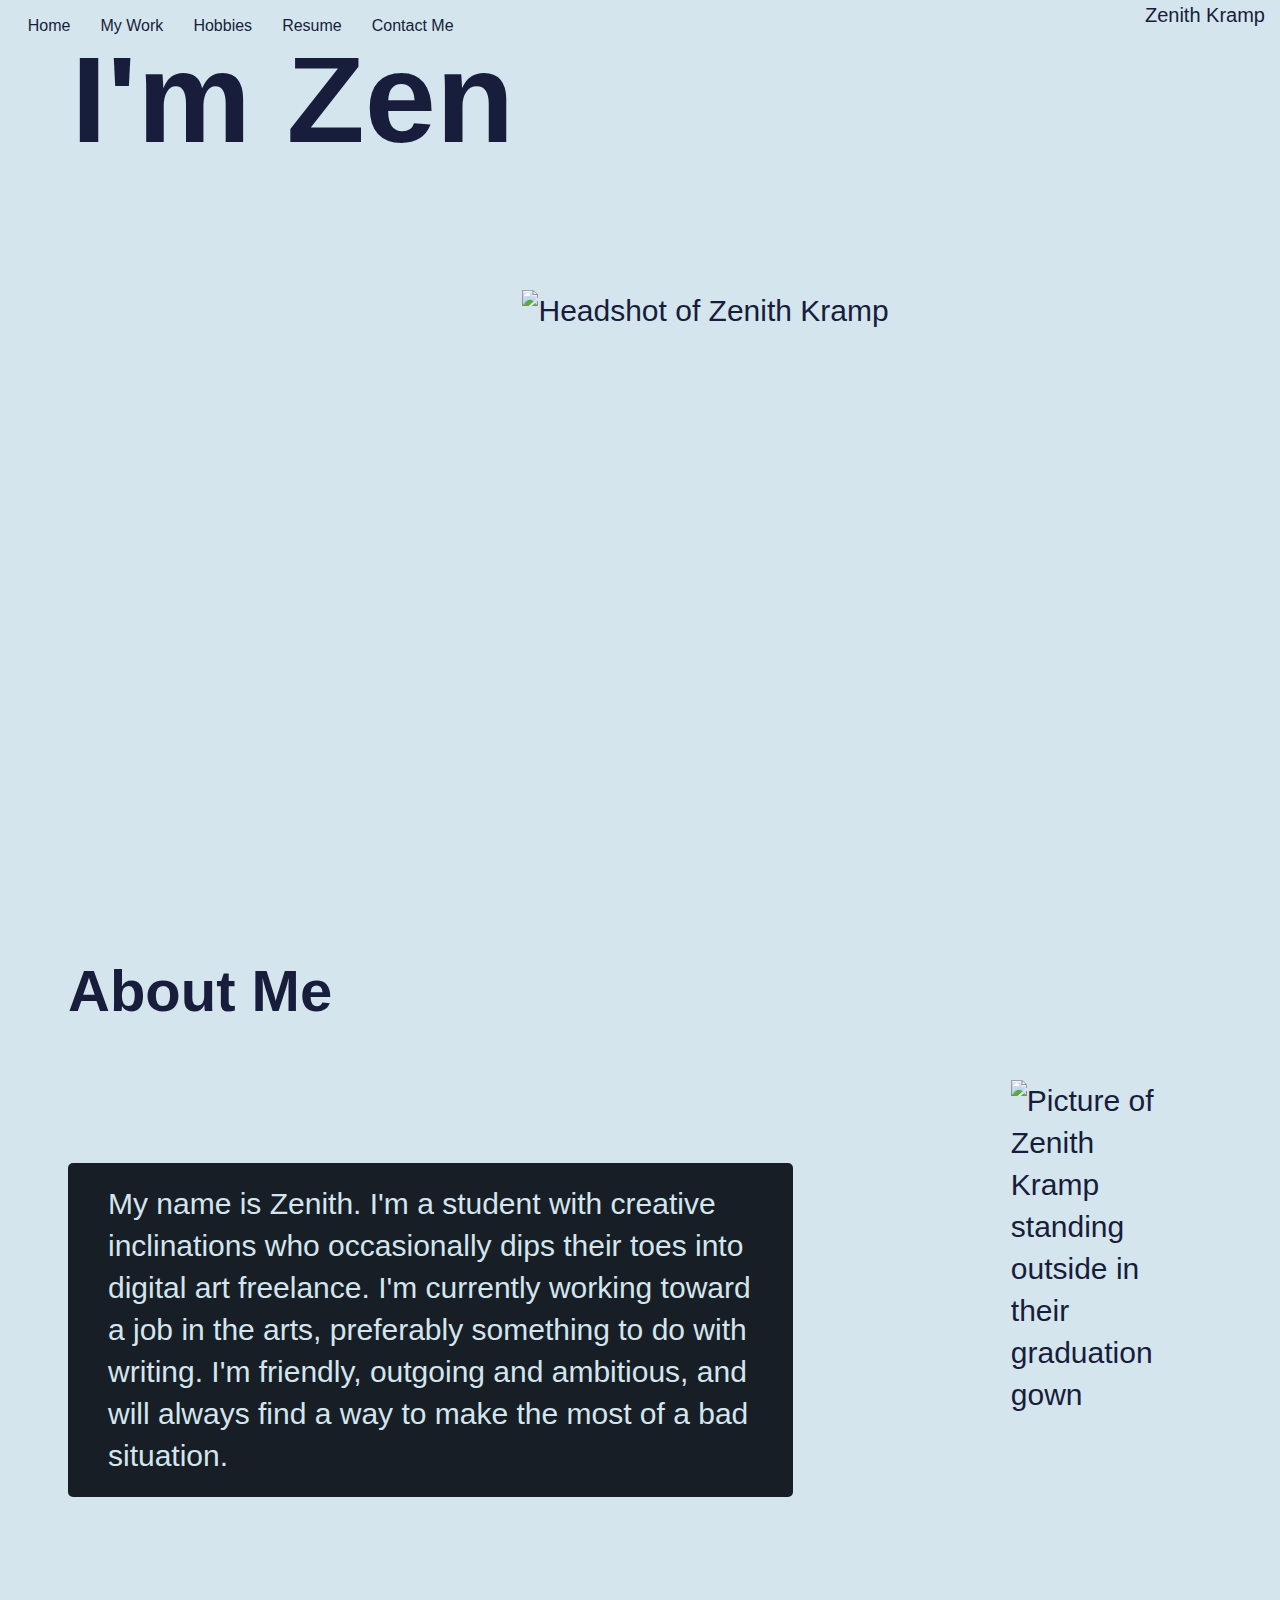
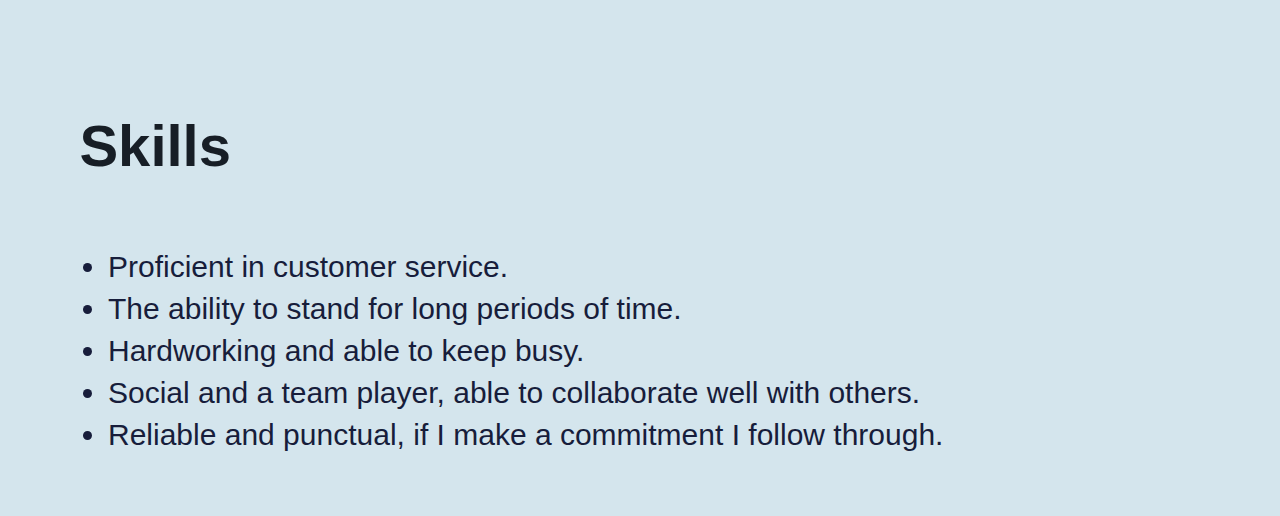
==== index.html @ 6b581c07 "Added hobbies images and used proper sizing" ====
<!-- 
  Name: Kaitlyn Kramp
  Course: Software Development 20S
  Teacher: Mr. Hardman
  School: Pembina Trails Early College
  Date Last Modified: 4/18/2022
-->
<!DOCTYPE html>
<html lang="en">
  <head>
    <meta charset="UTF-8" />
    <meta http-equiv="X-UA-Compatible" content="IE=edge" />
    <meta name="viewport" content="width=device-width, initial-scale=1.0" />
    <title>Zen Kramp Home</title>

    <link rel="stylesheet" href="stylesheets/style.css" />

    <style>
      #header-img {
        /*Centers image*/
        margin: 0 auto;
        display: inline-block;
      }
      h1 {
        /*Puts the header where I want it and changes font size*/
        /* position: absolute;
        top: 20%;
        left: 25%; */
        margin: 0;
        display: inline-block;

        position: relative;
        top: 50%;

        transform: translateY(-50%);
      }
      #about-me {
        /*Creates a flexbox for the about me section so the image and text can be side by side*/
        display: flex;
        margin-right: 5%;
      }
      #about-me-content {
        /*Puts the about me content where I want it and changes background colour*/
        background-color: #171e26;
        color: #d4e5ed;
        padding: 20px 40px;
        margin-right: 20%;
        margin-top: auto;
        margin-bottom: auto;
        border-radius: 5px;
      }
      #skills-header {
        /*Adds a box around skills header*/
        color: #171e26;
        padding: 1%;
        margin-top: 10%;
      }
    </style>
  </head>
  <body>
    <nav>
      <a href="index.html" class="nav-link">Home</a>
      <a href="my-work.html" class="nav-link">My Work</a>
      <a href="hobbies.html" class="nav-link">Hobbies</a>
      <a href="resume.html" class="nav-link">Resume</a>
      <a href="contact.html" class="nav-link">Contact Me</a>
      <h1 id="nav-name">Zenith Kramp</h1>
    </nav>
    <header>
      <h1>
        Hello, <br />
        I'm Zen
      </h1>
      <img
        id="header-img"
        src="images/zen-header-img.png"
        alt="Headshot of Zenith Kramp"
        height="600"
      />
    </header>
    <main>
      <section>
        <h2>About Me</h2>
        <div id="about-me">
          <p id="about-me-content">
            My name is Zenith. I'm a student with creative inclinations who
            occasionally dips their toes into digital art freelance. I'm
            currently working toward a job in the arts, preferably something to
            do with writing. I'm friendly, outgoing and ambitious, and will
            always find a way to make the most of a bad situation.
          </p>
          <img
            src="images/zen-grad.jpg"
            alt="Picture of Zenith Kramp standing outside in their graduation gown"
            height="500px"
          />
        </div>
      </section>
      <section>
        <h2 id="skills-header">Skills</h2>
        <ul>
          <li>Proficient in customer service.</li>
          <li>The ability to stand for long periods of time.</li>
          <li>Hardworking and able to keep busy.</li>
          <li>
            Social and a team player, able to collaborate well with others.
          </li>
          <li>
            Reliable and punctual, if I make a commitment I follow through.
          </li>
        </ul>
      </section>
    </main>
  </body>
</html>
---- stylesheets/style.css ----
* {
  line-height: 140%;
  font-family: Verdana, Geneva, Tahoma, sans-serif;
}

body {
  /*Sets font size, background colour, and text colour for the whole webpage*/
  font-size: 30px;
  background-color: #d4e5ed;
  color: #171d3b;
}

h1 {
  font-size: 128px;
}

h2 {
  font-size: 58px;
}

nav {
  overflow: hidden; /* hides the overflow of some tag to make it look cleaner */
  background-color: #d4e5ed; /*sets nave background colour */
  position: fixed; /*Lets nav follow along with the page and always stay at the top*/
  top: 0px; /*Sticks the nav to the top of the page */
  padding: 15px;
  left: 0; /* makes nav go all the way to the left*/
  right: 0; /* makes nav go all the way to the right*/
  font-size: 16px;
  z-index: +1; /*Set the layering above other text so the nav is always on top */
}
.nav-link {
  padding: 2vh 1vw;
  color: #171d3b;
  text-decoration: none; /*Removes underline*/
}
.nav-link:hover {
  background-color: #171d3b; /*Makes text light up a bit when hovered over*/
  color: #d4e5ed;
}
header {
  position: relative;

  /*Sets header a little ways down from nav so it looks nicer, put on
   external so I won't have to put in custom margins all the time */
  margin-left: 5%;
  /* margin-top: 10%; */
}
main {
  margin: 60px; /*brings out the content away from the sides */
}
#nav-name {
  /*Adds Zenith Kramp name on nav, not clickable, just looks nice */
  position: static;
  color: #171d3b;
  display: inline;
  float: right;
  padding: 0px;
  margin: 0px;
  font-size: 20px;
  font-weight: 100;
}
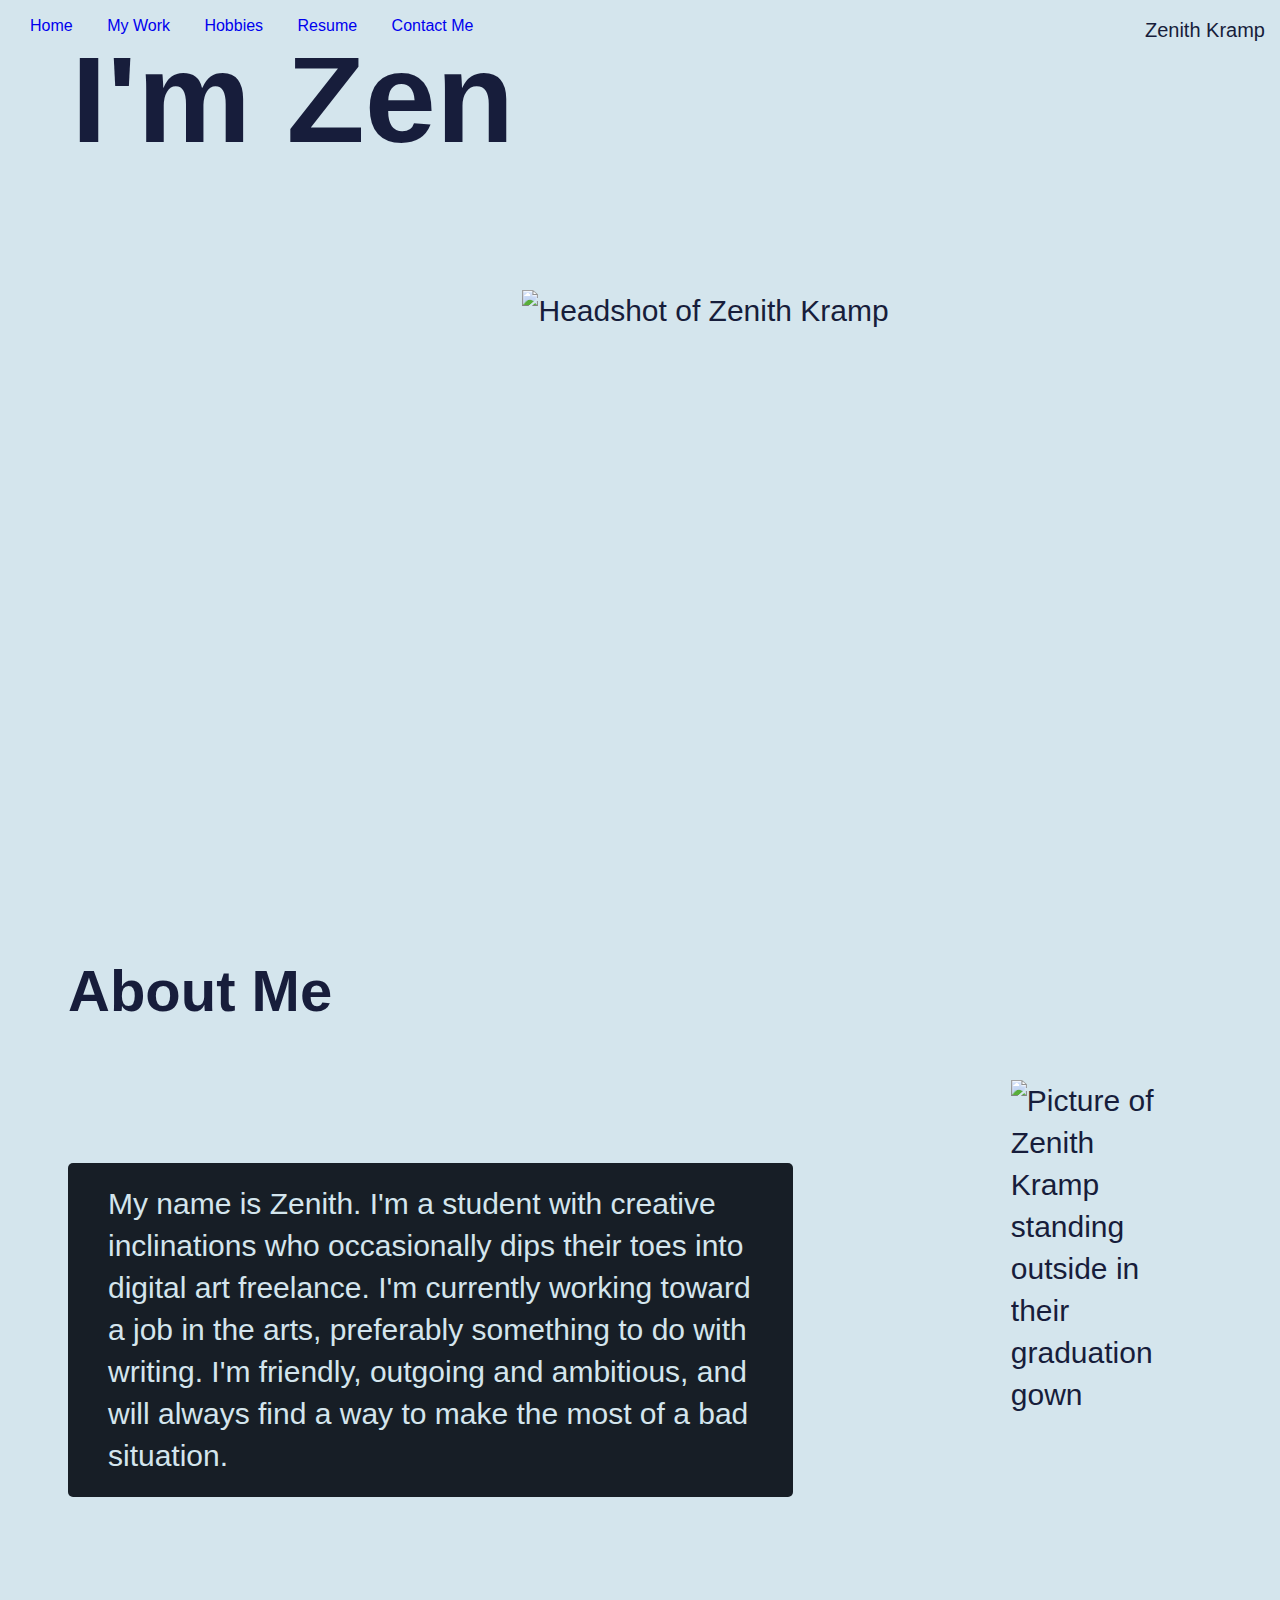
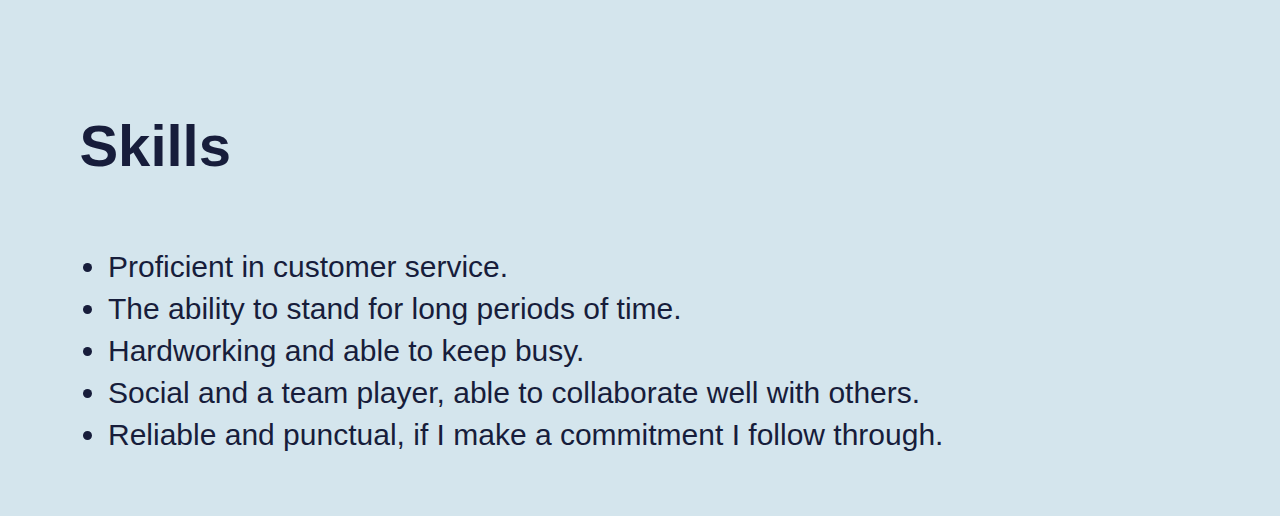
==== commit 92d13151: "Comments and fixed nav name problem" ====
--- a/index.html
+++ b/index.html
@@ -3,7 +3,7 @@
   Course: Software Development 20S
   Teacher: Mr. Hardman
   School: Pembina Trails Early College
-  Date Last Modified: 4/18/2022
+  Date Last Modified: 5/2/2022
 -->
 <!DOCTYPE html>
 <html lang="en">
@@ -16,16 +16,23 @@
     <link rel="stylesheet" href="stylesheets/style.css" />
 
     <style>
+      /*
+        Sets the top and bottom margin to 0 and left
+        and right margin to auto, also sets display 
+        to inline block
+      */
       #header-img {
-        /*Centers image*/
         margin: 0 auto;
         display: inline-block;
       }
+      /*
+        Sets the margin to 0, sets it's display to 
+        inline block, sets it positon to relative,
+        sets the top to 50% for spacing and takes 
+        50% off the y value so it comes closer to 
+        the top
+      */
       h1 {
-        /*Puts the header where I want it and changes font size*/
-        /* position: absolute;
-        top: 20%;
-        left: 25%; */
         margin: 0;
         display: inline-block;
 
@@ -34,13 +41,34 @@
 
         transform: translateY(-50%);
       }
+
+      /*
+        Sets its vertical position to 5% since the
+        above code moved the nav name to the very top
+      */
+      #nav-name {
+        transform: translateY(5%);
+      }
+      /*
+       Creates a flexbox for the about me section so 
+       the image and text can be side by side. Also 
+       gives it 5% for the right margin to give it
+       space on the right
+      */
       #about-me {
-        /*Creates a flexbox for the about me section so the image and text can be side by side*/
         display: flex;
         margin-right: 5%;
       }
+      /*
+        Changes the background colour to #171e26 and 
+        changes text colour to #d4e5ed also changes the
+        top and bottom padding to 20px and right and
+        left padding to 40px. Changes box margin
+        to 20% for the right and auto for top and bottom
+        also changes border radius to 5px to make the
+        edges of the box to be more rounded
+      */
       #about-me-content {
-        /*Puts the about me content where I want it and changes background colour*/
         background-color: #171e26;
         color: #d4e5ed;
         padding: 20px 40px;
@@ -49,9 +77,12 @@
         margin-bottom: auto;
         border-radius: 5px;
       }
+      /*
+        Gives the skills header 1% padding and gives 
+        it 10% margin on the top to provide space from
+        the about me content
+      */
       #skills-header {
-        /*Adds a box around skills header*/
-        color: #171e26;
         padding: 1%;
         margin-top: 10%;
       }
--- a/stylesheets/style.css
+++ b/stylesheets/style.css
@@ -1,58 +1,116 @@
+/*
+  I chose a blue colour family to represent my 
+  client's website because it's purpose is to be
+  an eportfolio to show to employers. Since blue
+  represents trust and dependability (which is 
+  important to look for when hiring a new employee)
+  I chose it to be the colour family for this website.
+*/
+
+/*
+  Sets the line height to 140% and sets the
+  font to first Verdana but if that's not available
+  then Geneva, but if that's not available 
+  then Tahoma, and finally, if that's not available
+  then it defaults to sans-serif. Elements in
+  here apply to everything
+*/
 * {
   line-height: 140%;
   font-family: Verdana, Geneva, Tahoma, sans-serif;
 }
-
+/*
+  Sets the font size for everything in the 
+  body to 30px, also changes the background
+  colour to #d4e5ed and text colour to #171d3b
+*/
 body {
-  /*Sets font size, background colour, and text colour for the whole webpage*/
   font-size: 30px;
   background-color: #d4e5ed;
   color: #171d3b;
 }
 
+/*
+  Changes the h1 font size to 128px
+*/
 h1 {
   font-size: 128px;
 }
-
+/*
+  Changes the h2 font size to 58px 
+*/
 h2 {
   font-size: 58px;
 }
 
+/*
+  Hides any overflow so it looks cleaner, sets
+  the background colour to #d4e5ed, sets the 
+  position to fixed so the nav always stay at 
+  the top of the page, sets to top value to 0
+  so it sticks to the very top of the page, sets
+  the padding to 15px, sets left and right to 0 
+  so the nav goes to the sides of the page, sets the 
+  nav font size to 16px, and sets the z-index to 
+  +1 so the nav is always on top 
+*/
 nav {
-  overflow: hidden; /* hides the overflow of some tag to make it look cleaner */
-  background-color: #d4e5ed; /*sets nave background colour */
-  position: fixed; /*Lets nav follow along with the page and always stay at the top*/
-  top: 0px; /*Sticks the nav to the top of the page */
+  overflow: hidden;
+  background-color: #d4e5ed;
+  position: fixed;
+  top: 0px;
   padding: 15px;
-  left: 0; /* makes nav go all the way to the left*/
-  right: 0; /* makes nav go all the way to the right*/
+  left: 0;
+  right: 0;
   font-size: 16px;
-  z-index: +1; /*Set the layering above other text so the nav is always on top */
+  z-index: +1;
 }
+
+/*
+  For the links in the nav, sets the top and 
+  bottom padding to 23px and right and left 
+  padding to 15px, and sets text decoration to 
+  none so there's no underline
+*/
 .nav-link {
-  padding: 2vh 1vw;
-  color: #171d3b;
-  text-decoration: none; /*Removes underline*/
+  padding: 23px 15px;
+  text-decoration: none;
 }
+/*
+  When hovering over the links in the nav, changes
+  the background colour to #171d3b and text colour
+  to #d4e5ed
+*/
 .nav-link:hover {
-  background-color: #171d3b; /*Makes text light up a bit when hovered over*/
+  background-color: #171d3b;
   color: #d4e5ed;
 }
+
+/*
+  Sets the header position to relative and adds a left
+  margin value to 5%
+*/
 header {
   position: relative;
+  margin-left: 5%;
+}
 
-  /*Sets header a little ways down from nav so it looks nicer, put on
-   external so I won't have to put in custom margins all the time */
-  margin-left: 5%;
-  /* margin-top: 10%; */
+/*
+  Sets the main margin to 60px to bring the content away
+  from the sides
+*/
+main {
+  margin: 60px;
 }
-main {
-  margin: 60px; /*brings out the content away from the sides */
-}
+
+/*
+  Adds an unclickable name on the nav, sets the position 
+  to static, changes display to inline, makes it float to
+  the right, sets margin and padding to 0, sets font size
+  20px, and sets font weight to 100
+*/
 #nav-name {
-  /*Adds Zenith Kramp name on nav, not clickable, just looks nice */
   position: static;
-  color: #171d3b;
   display: inline;
   float: right;
   padding: 0px;
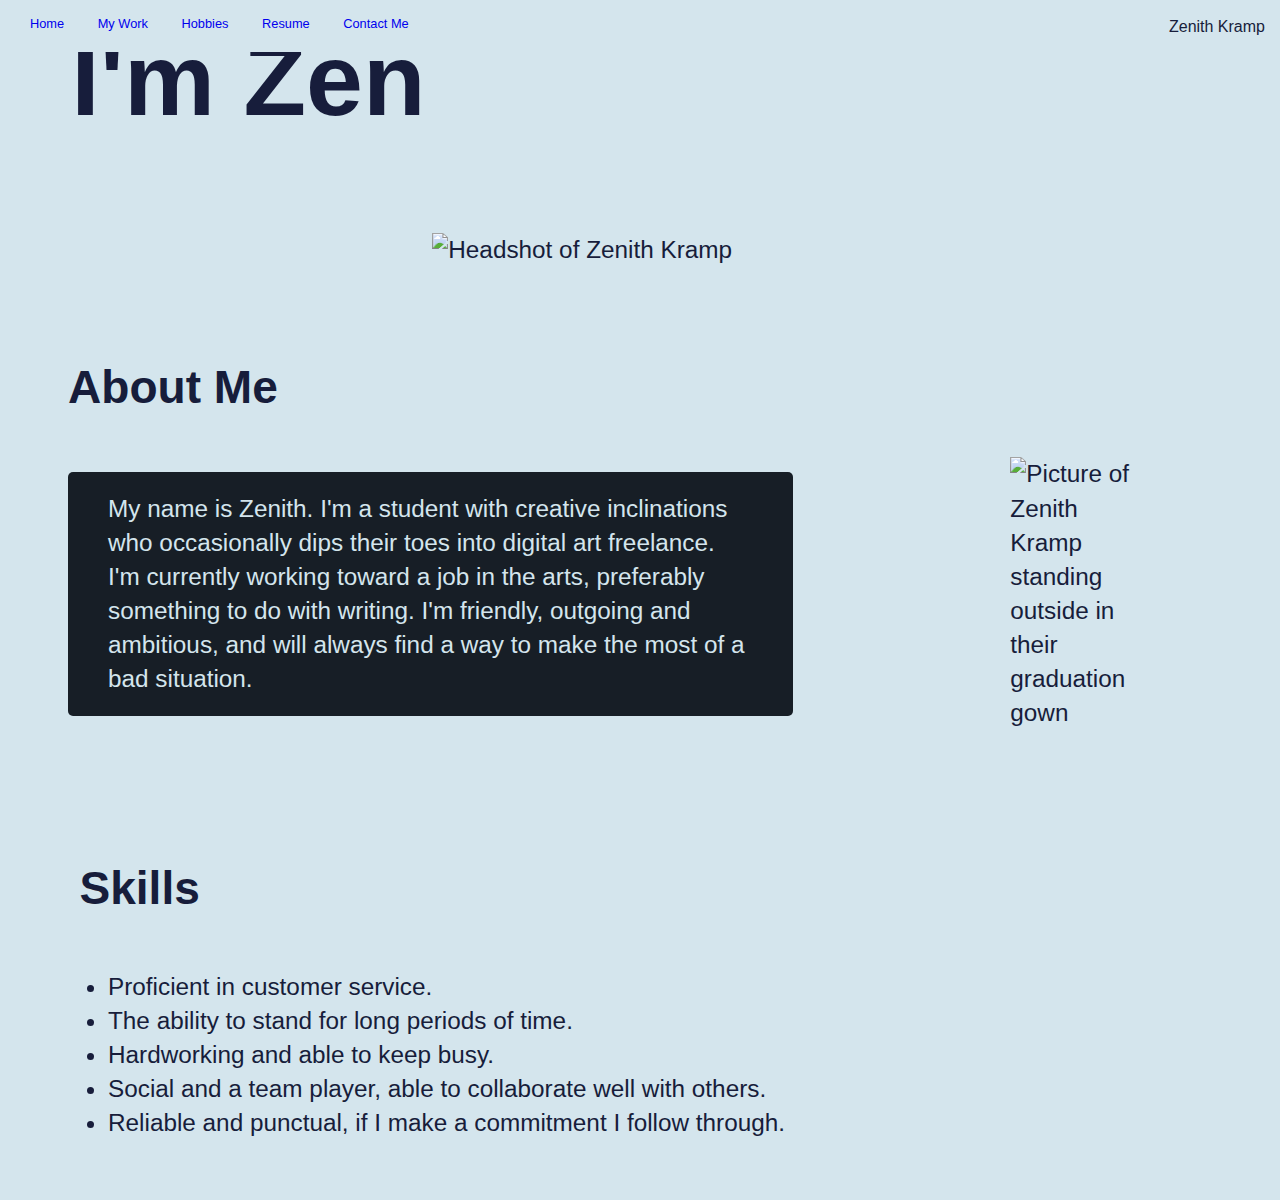
==== commit 434c6227: "responsive edits" ====
--- a/index.html
+++ b/index.html
@@ -24,6 +24,8 @@
       #header-img {
         margin: 0 auto;
         display: inline-block;
+        max-width: 60%;
+        height: auto;
       }
       /*
         Sets the margin to 0, sets it's display to 
@@ -58,6 +60,13 @@
       #about-me {
         display: flex;
         margin-right: 5%;
+      }
+
+      @media screen and (max-width: 800px) {
+        #about-me {
+          flex-wrap: wrap;
+          justify-content: center;
+        }
       }
       /*
         Changes the background colour to #171e26 and 
@@ -106,7 +115,6 @@
         id="header-img"
         src="images/zen-header-img.png"
         alt="Headshot of Zenith Kramp"
-        height="600"
       />
     </header>
     <main>
@@ -123,7 +131,7 @@
           <img
             src="images/zen-grad.jpg"
             alt="Picture of Zenith Kramp standing outside in their graduation gown"
-            height="500px"
+            style="max-width: 28%; height: auto"
           />
         </div>
       </section>
--- a/stylesheets/style.css
+++ b/stylesheets/style.css
@@ -25,7 +25,7 @@
   colour to #d4e5ed and text colour to #171d3b
 */
 body {
-  font-size: 30px;
+  font-size: 1.9vw;
   background-color: #d4e5ed;
   color: #171d3b;
 }
@@ -34,13 +34,13 @@
   Changes the h1 font size to 128px
 */
 h1 {
-  font-size: 128px;
+  font-size: 8vw;
 }
 /*
   Changes the h2 font size to 58px 
 */
 h2 {
-  font-size: 58px;
+  font-size: 3.6vw;
 }
 
 /*
@@ -62,7 +62,7 @@
   padding: 15px;
   left: 0;
   right: 0;
-  font-size: 16px;
+  font-size: 1vw;
   z-index: +1;
 }
 
@@ -77,11 +77,12 @@
   text-decoration: none;
 }
 /*
-  When hovering over the links in the nav, changes
+  When hovering and tabbed over the links in the nav, changes
   the background colour to #171d3b and text colour
   to #d4e5ed
 */
-.nav-link:hover {
+.nav-link:hover,
+.nav-link:focus {
   background-color: #171d3b;
   color: #d4e5ed;
 }
@@ -115,6 +116,6 @@
   float: right;
   padding: 0px;
   margin: 0px;
-  font-size: 20px;
+  font-size: 1.25vw;
   font-weight: 100;
 }
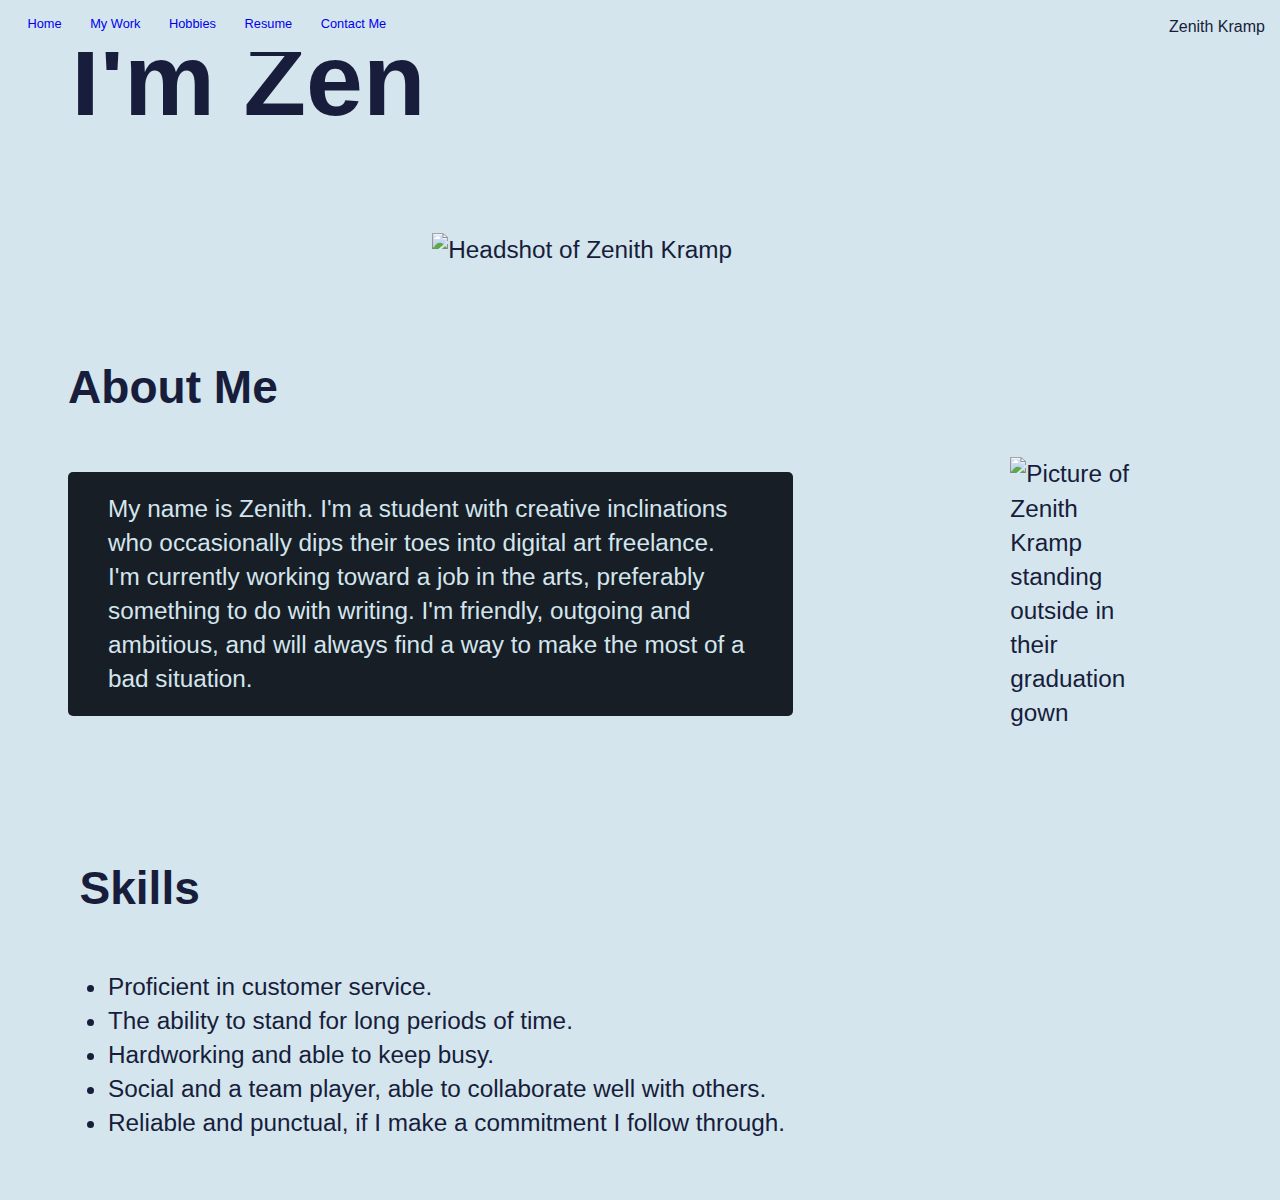
==== commit 522115a8: "thurs class" ====
--- a/index.html
+++ b/index.html
@@ -18,7 +18,7 @@
     <style>
       /*
         Sets the top and bottom margin to 0 and left
-        and right margin to auto, also sets display 
+        and right margin to auto, also sets display
         to inline block
       */
       #header-img {
@@ -28,10 +28,10 @@
         height: auto;
       }
       /*
-        Sets the margin to 0, sets it's display to 
+        Sets the margin to 0, sets it's display to
         inline block, sets it positon to relative,
-        sets the top to 50% for spacing and takes 
-        50% off the y value so it comes closer to 
+        sets the top to 50% for spacing and takes
+        50% off the y value so it comes closer to
         the top
       */
       h1 {
@@ -52,8 +52,8 @@
         transform: translateY(5%);
       }
       /*
-       Creates a flexbox for the about me section so 
-       the image and text can be side by side. Also 
+       Creates a flexbox for the about me section so
+       the image and text can be side by side. Also
        gives it 5% for the right margin to give it
        space on the right
       */
@@ -62,14 +62,25 @@
         margin-right: 5%;
       }
 
-      @media screen and (max-width: 800px) {
+      @media screen and (max-width: 750px) {
         #about-me {
-          flex-wrap: wrap;
           justify-content: center;
+          gap: 15px 5%;
+          margin: 0;
+          padding: 0%;
+          align-items: flex-start;
+        }
+        #about-me p {
+          justify-content: center;
+          margin: 0;
+          padding: 2%;
+        }
+        #header-img {
+          margin-top: 10%;
         }
       }
       /*
-        Changes the background colour to #171e26 and 
+        Changes the background colour to #171e26 and
         changes text colour to #d4e5ed also changes the
         top and bottom padding to 20px and right and
         left padding to 40px. Changes box margin
@@ -87,7 +98,7 @@
         border-radius: 5px;
       }
       /*
-        Gives the skills header 1% padding and gives 
+        Gives the skills header 1% padding and gives
         it 10% margin on the top to provide space from
         the about me content
       */
@@ -130,6 +141,7 @@
           </p>
           <img
             src="images/zen-grad.jpg"
+            id="img"
             alt="Picture of Zenith Kramp standing outside in their graduation gown"
             style="max-width: 28%; height: auto"
           />
--- a/stylesheets/style.css
+++ b/stylesheets/style.css
@@ -28,6 +28,12 @@
   font-size: 1.9vw;
   background-color: #d4e5ed;
   color: #171d3b;
+}
+
+@media screen and (max-width: 750px) {
+  h1 {
+    margin-top: 10%;
+  }
 }
 
 /*
@@ -73,7 +79,7 @@
   none so there's no underline
 */
 .nav-link {
-  padding: 23px 15px;
+  padding: 2% 1%;
   text-decoration: none;
 }
 /*
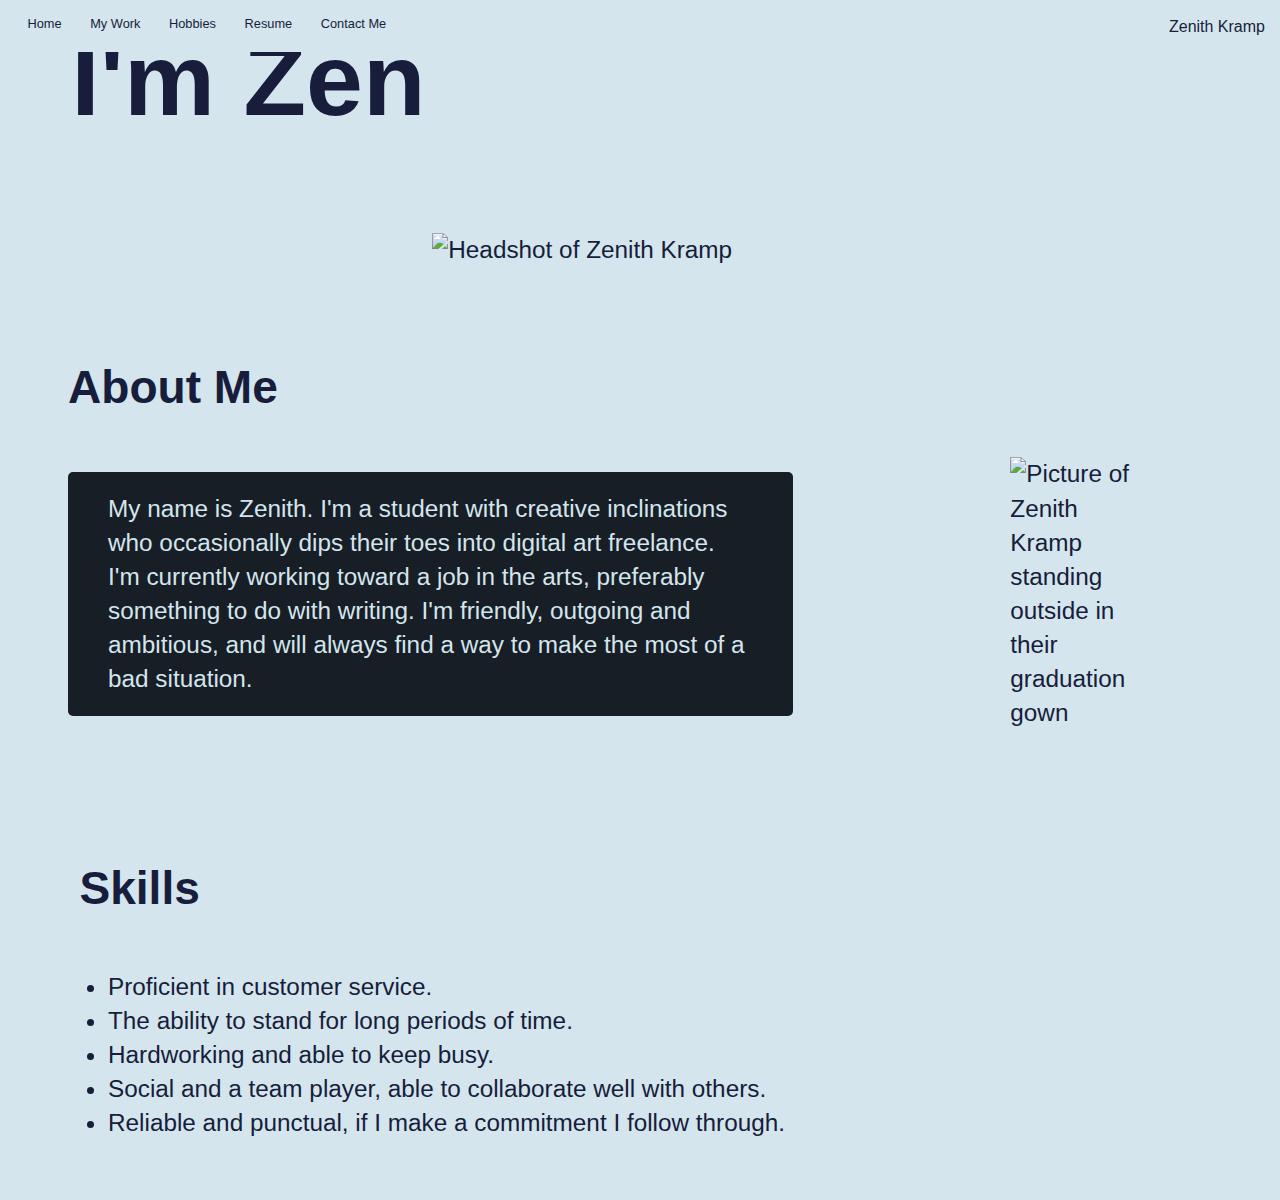
==== commit 5cbfcdfa: "new vs code changes" ====
--- a/index.html
+++ b/index.html
@@ -18,7 +18,7 @@
     <style>
       /*
         Sets the top and bottom margin to 0 and left
-        and right margin to auto, also sets display
+        and right margin to auto, also sets display 
         to inline block
       */
       #header-img {
@@ -28,11 +28,14 @@
         height: auto;
       }
       /*
-        Sets the margin to 0, sets it's display to
+        Sets the margin to 0, sets it's display to 
         inline block, sets it positon to relative,
-        sets the top to 50% for spacing and takes
-        50% off the y value so it comes closer to
-        the top
+        sets the top to 50% for spacing and takes 
+        50% off the y value so it comes closer to 
+        the top (uses webkit, moz, and ms to make 
+        transform compatible to older versions of
+        internet explorer, firefox, chrome, safari,
+        opera, and android browser)
       */
       h1 {
         margin: 0;
@@ -41,6 +44,9 @@
         position: relative;
         top: 50%;
 
+        -webkit-transform: translateY(-50%);
+        -moz-transform: translateY(-50%);
+        -ms-transform: translateY(-50%);
         transform: translateY(-50%);
       }
 
@@ -49,13 +55,19 @@
         above code moved the nav name to the very top
       */
       #nav-name {
+        -webkit-transform: translateY(5%);
+        -moz-transform: translateY(5%);
+        -ms-transform: translateY(5%);
         transform: translateY(5%);
       }
       /*
-       Creates a flexbox for the about me section so
-       the image and text can be side by side. Also
+       Creates a flexbox for the about me section so 
+       the image and text can be side by side. Also 
        gives it 5% for the right margin to give it
-       space on the right
+       space on the right (uses webkit, moz, and ms
+       to make transform compatible to older versions
+       of internet explorer, firefox, chrome, safari,
+       opera, and android browser)
       */
       #about-me {
         display: flex;
@@ -68,6 +80,7 @@
           gap: 15px 5%;
           margin: 0;
           padding: 0%;
+          -webkit-align-items: flex-start;
           align-items: flex-start;
         }
         #about-me p {
@@ -80,7 +93,7 @@
         }
       }
       /*
-        Changes the background colour to #171e26 and
+        Changes the background colour to #171e26 and 
         changes text colour to #d4e5ed also changes the
         top and bottom padding to 20px and right and
         left padding to 40px. Changes box margin
@@ -98,7 +111,7 @@
         border-radius: 5px;
       }
       /*
-        Gives the skills header 1% padding and gives
+        Gives the skills header 1% padding and gives 
         it 10% margin on the top to provide space from
         the about me content
       */
--- a/stylesheets/style.css
+++ b/stylesheets/style.css
@@ -61,7 +61,6 @@
   +1 so the nav is always on top 
 */
 nav {
-  overflow: hidden;
   background-color: #d4e5ed;
   position: fixed;
   top: 0px;
@@ -74,12 +73,18 @@
 
 /*
   For the links in the nav, sets the top and 
-  bottom padding to 23px and right and left 
-  padding to 15px, and sets text decoration to 
-  none so there's no underline
+  bottom padding to 2% and right and left 
+  padding to 1%, sets color to #171d3b and 
+  sets text decoration to none so there's 
+  no underline (uses -webkit- -moz- to make
+  text-decoration compatible to older versions
+  of safari, opera, chrome, and firefox)
 */
 .nav-link {
   padding: 2% 1%;
+  color: #171d3b;
+  -webkit-text-decoration: none;
+  -moz-text-decoration: none;
   text-decoration: none;
 }
 /*
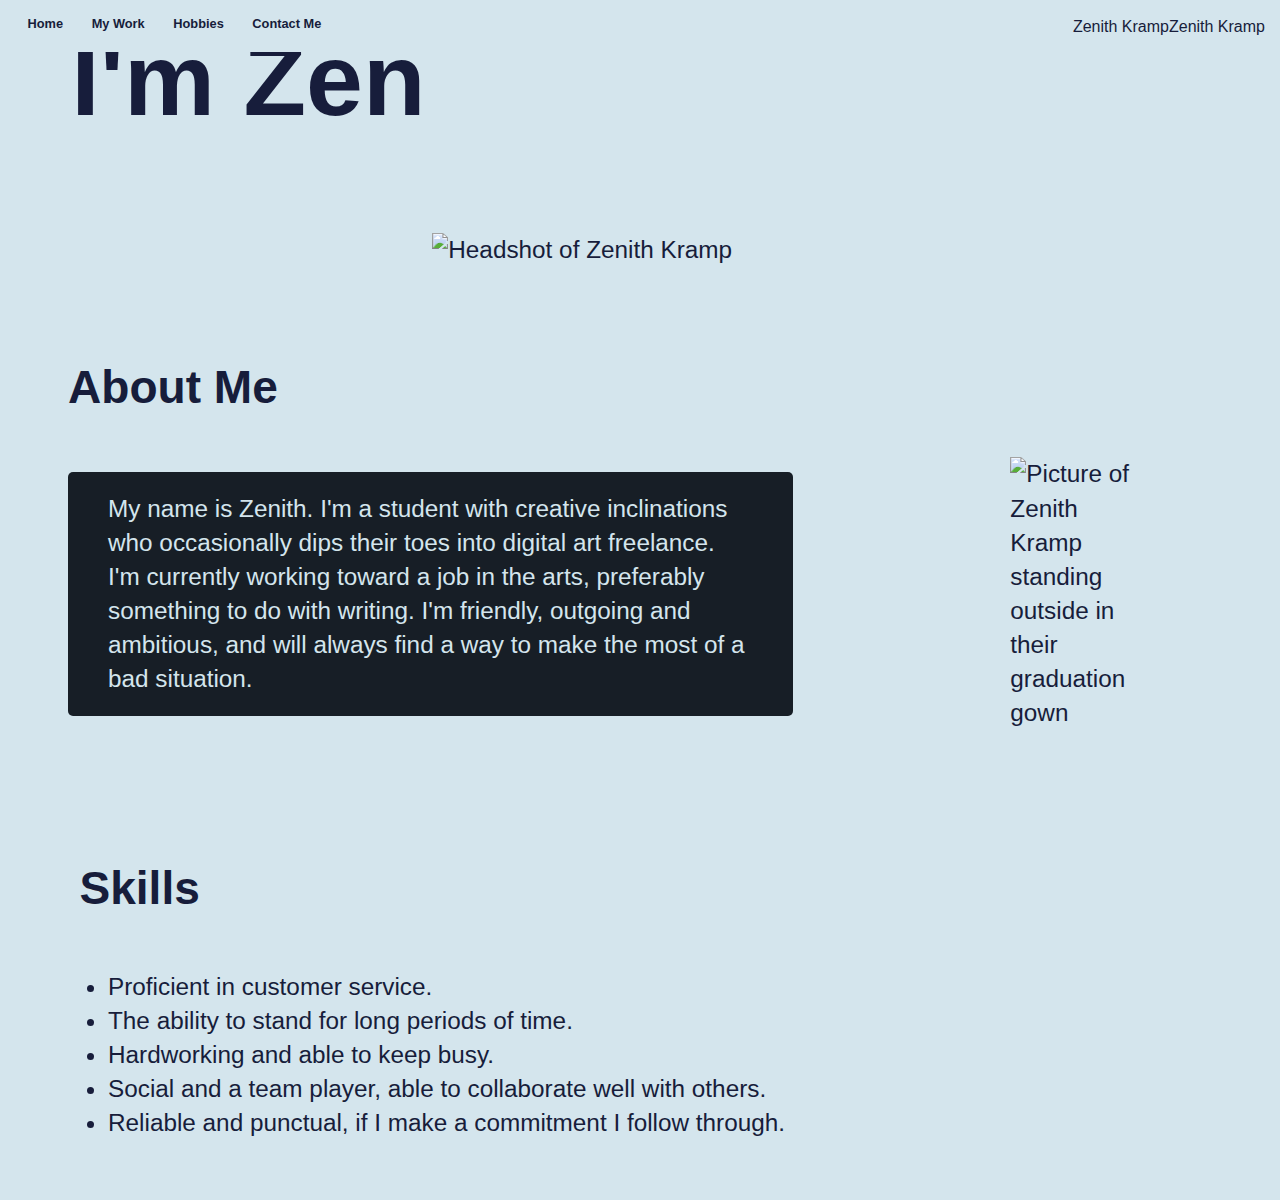
==== commit bb7bd895: "at home" ====
--- a/index.html
+++ b/index.html
@@ -126,8 +126,8 @@
       <a href="index.html" class="nav-link">Home</a>
       <a href="my-work.html" class="nav-link">My Work</a>
       <a href="hobbies.html" class="nav-link">Hobbies</a>
-      <a href="resume.html" class="nav-link">Resume</a>
       <a href="contact.html" class="nav-link">Contact Me</a>
+      <h1 id="nav-name">Zenith Kramp</h1>
       <h1 id="nav-name">Zenith Kramp</h1>
     </nav>
     <header>
--- a/stylesheets/style.css
+++ b/stylesheets/style.css
@@ -50,7 +50,7 @@
 }
 
 /*
-  Hides any overflow so it looks cleaner, sets
+  Hides anything that flows over the nav, sets 
   the background colour to #d4e5ed, sets the 
   position to fixed so the nav always stay at 
   the top of the page, sets to top value to 0
@@ -61,6 +61,7 @@
   +1 so the nav is always on top 
 */
 nav {
+  overflow: hidden;
   background-color: #d4e5ed;
   position: fixed;
   top: 0px;
@@ -86,6 +87,13 @@
   -webkit-text-decoration: none;
   -moz-text-decoration: none;
   text-decoration: none;
+  font-weight: bold;
+  color: #171d3b;
+
+  -o-transition: color 0.3s ease-in, background-color 0.3s ease-in;
+  -moz-transition: color 0.3s ease-in, background-color 0.3s ease-in;
+  -webkit-transition: color 0.3s ease-in, background-color 0.3s ease-in;
+  transition: color 0.3s ease-in, background-color 0.3s ease-in;
 }
 /*
   When hovering and tabbed over the links in the nav, changes
@@ -130,3 +138,15 @@
   font-size: 1.25vw;
   font-weight: 100;
 }
+
+.transition-1 {
+  position: fixed;
+  top: 0;
+  bottom: 0;
+  left: 0;
+  right: 0;
+  z-index: 3;
+  background-color: #171d3b;
+  opacity: 0;
+  pointer-events: none;
+}
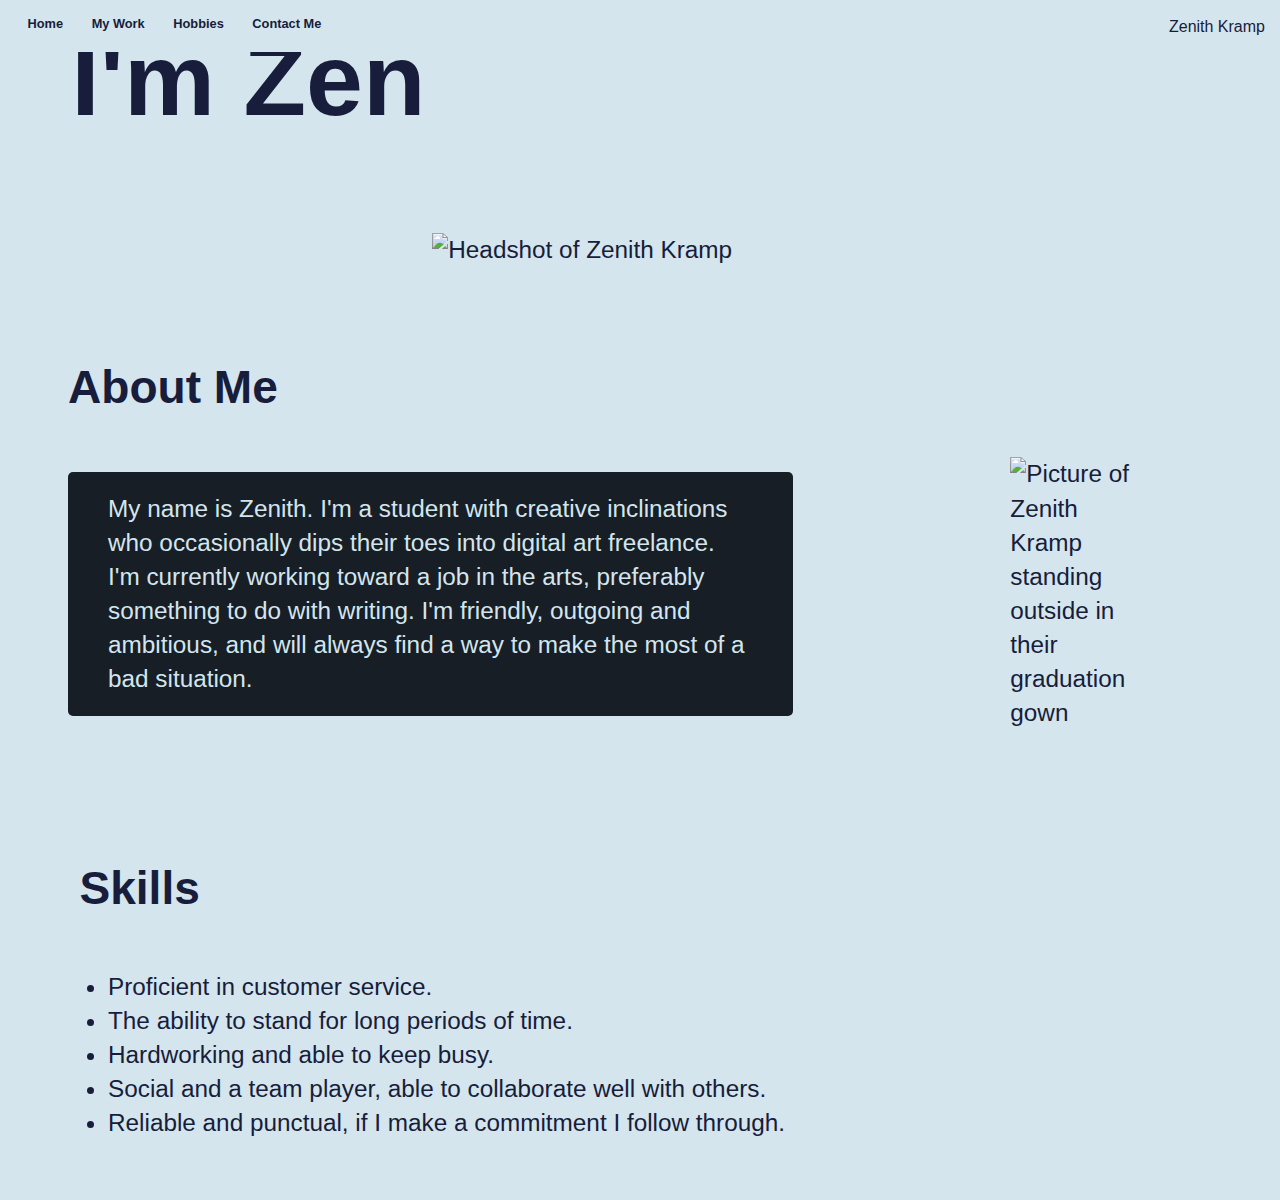
==== commit 700e6222: "fixed zen kramp duplicate" ====
--- a/index.html
+++ b/index.html
@@ -3,7 +3,7 @@
   Course: Software Development 20S
   Teacher: Mr. Hardman
   School: Pembina Trails Early College
-  Date Last Modified: 5/2/2022
+  Date Last Modified: 6/6/2022
 -->
 <!DOCTYPE html>
 <html lang="en">
@@ -70,21 +70,39 @@
        opera, and android browser)
       */
       #about-me {
+        display: -webkit-box;
+        display: -webkit-flex;
+        display: -moz-box;
+        display: -ms-flexbox;
         display: flex;
         margin-right: 5%;
       }
 
       @media screen and (max-width: 750px) {
         #about-me {
+          -webkit-box-pack: center;
+          -webkit-justify-content: center;
+          -moz-box-pack: center;
+          -ms-flex-pack: center;
           justify-content: center;
+
           gap: 15px 5%;
           margin: 0;
           padding: 0%;
+
           -webkit-align-items: flex-start;
+          -webkit-box-align: start;
+          -moz-box-align: start;
+          -ms-flex-align: start;
           align-items: flex-start;
         }
         #about-me p {
+          -webkit-box-pack: center;
+          -webkit-justify-content: center;
+          -moz-box-pack: center;
+          -ms-flex-pack: center;
           justify-content: center;
+
           margin: 0;
           padding: 2%;
         }
@@ -108,6 +126,8 @@
         margin-right: 20%;
         margin-top: auto;
         margin-bottom: auto;
+        -webkit-border-radius: 5px;
+        -moz-border-radius: 5px;
         border-radius: 5px;
       }
       /*
@@ -127,7 +147,6 @@
       <a href="my-work.html" class="nav-link">My Work</a>
       <a href="hobbies.html" class="nav-link">Hobbies</a>
       <a href="contact.html" class="nav-link">Contact Me</a>
-      <h1 id="nav-name">Zenith Kramp</h1>
       <h1 id="nav-name">Zenith Kramp</h1>
     </nav>
     <header>
--- a/stylesheets/style.css
+++ b/stylesheets/style.css
@@ -29,7 +29,7 @@
   background-color: #d4e5ed;
   color: #171d3b;
 }
-
+/* sets margin-top to 10% when activated */
 @media screen and (max-width: 750px) {
   h1 {
     margin-top: 10%;
@@ -37,13 +37,13 @@
 }
 
 /*
-  Changes the h1 font size to 128px
+  Changes the h1 font size to 8vw
 */
 h1 {
   font-size: 8vw;
 }
 /*
-  Changes the h2 font size to 58px 
+  Changes the h2 font size to 3.6vw
 */
 h2 {
   font-size: 3.6vw;
@@ -57,7 +57,7 @@
   so it sticks to the very top of the page, sets
   the padding to 15px, sets left and right to 0 
   so the nav goes to the sides of the page, sets the 
-  nav font size to 16px, and sets the z-index to 
+  nav font size to 1vw, and sets the z-index to 
   +1 so the nav is always on top 
 */
 nav {
@@ -79,7 +79,9 @@
   sets text decoration to none so there's 
   no underline (uses -webkit- -moz- to make
   text-decoration compatible to older versions
-  of safari, opera, chrome, and firefox)
+  of safari, opera, chrome, and firefox), also makes
+  a transition that changes the text and background
+  colour
 */
 .nav-link {
   padding: 2% 1%;
@@ -88,7 +90,6 @@
   -moz-text-decoration: none;
   text-decoration: none;
   font-weight: bold;
-  color: #171d3b;
 
   -o-transition: color 0.3s ease-in, background-color 0.3s ease-in;
   -moz-transition: color 0.3s ease-in, background-color 0.3s ease-in;
@@ -127,7 +128,7 @@
   Adds an unclickable name on the nav, sets the position 
   to static, changes display to inline, makes it float to
   the right, sets margin and padding to 0, sets font size
-  20px, and sets font weight to 100
+  to 1.25vw, and sets font weight to 100
 */
 #nav-name {
   position: static;
@@ -139,7 +140,7 @@
   font-weight: 100;
 }
 
-.transition-1 {
+/* .transition-1 {
   position: fixed;
   top: 0;
   bottom: 0;
@@ -150,3 +151,14 @@
   opacity: 0;
   pointer-events: none;
 }
+
+@keyframes fade-in {
+  from {
+    transform: translateY(300px);
+    opacity: 0;
+  }
+  to {
+    transform: translateY(0);
+    opacity: 1;
+  }
+} */
